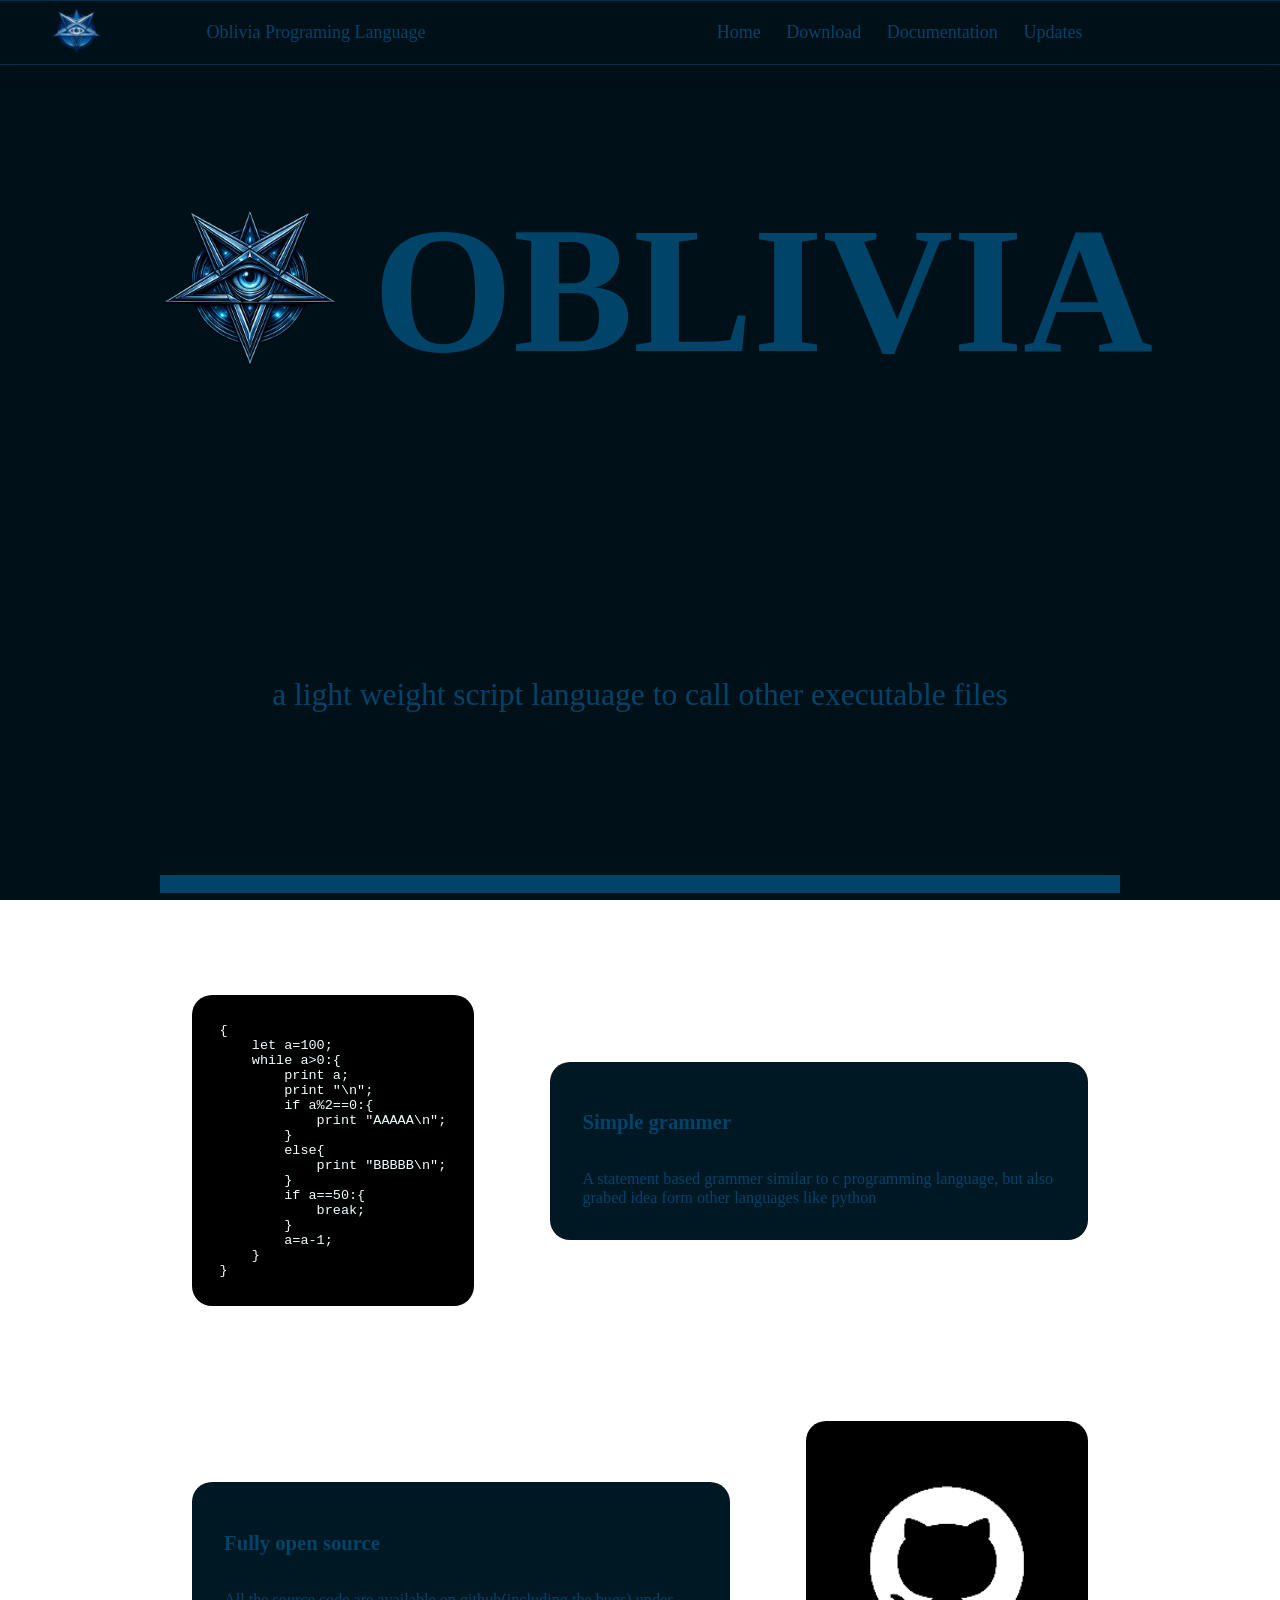
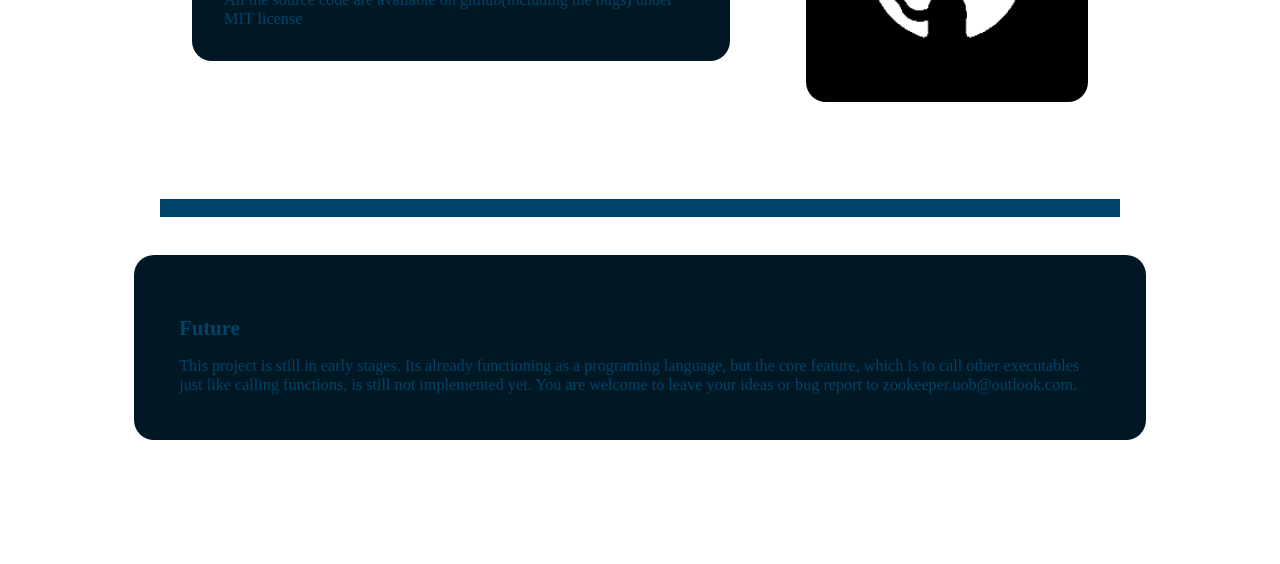
==== index.html @ b25215e7 "v0.3.0" ====
<!DOCTYPE html>
<html>
<head>
    <meta charset="UTF-8">
    <title>Oblivia Official Website</title>
    <link rel="icon" href="LOGO/LOGO3.png" type="image/png">
    <meta name="viewport" content="width=device-width, initial-scale=1.0">
    <link rel="stylesheet" href="style.css">
</head>
<body>
    <nav>
        <img src="LOGO/LOGO3.png" id="logo">
        <div id="title">Oblivia Programing Language</div>
        <ul id="nav">
            <li class="nav_li"><a href="index.html">Home</a></li>
            <li class="nav_li"><a href="https://github.com/nuistMrChest/Oblivia_release/releases/tag/v0.2.2">Download</a></li>
            <li class="nav_li"><a href="">Documentation</a></li>
            <li class="nav_li"><a href="">Updates</a></li>
        </ul>
    </nav>
    <div id="bk"></div>
    <div id="navbk"></div>
    <div id="cont">
        <div id="maintitle"><img src="LOGO/LOGO2.png" id="mainlogo"><h1>OBLIVIA</h1></div>
        <div id="subtitle">a light weight script language to call other executable files</div>
        <div class="line"></div>
        <div class="ct">
            <pre class="code"><code>
{
    let a=100;
    while a>0:{
        print a;
        print "\n";
        if a%2==0:{
            print "AAAAA\n";
        }
        else{
            print "BBBBB\n";
        }
        if a==50:{
            break;
        }
        a=a-1;
    }
}
            </code></pre>
            <div class="code_exp" class="txt">
                <h2>Simple grammer</h2><br>
                A statement based grammer similar to c programming language, but also grabed idea form other languages like python
            </div>
            <div class="code_exp" class="txt">
                <h2>Fully open source</h2><br>
                All the source code are available on github(including the bugs) under MIT license
            </div>
            <pre>
                <img src="image/github.png" class="showing">
            </pre>
            <div class="line"></div>
            <div class="main" class="txt">
                <h2>Future</h2>
                This project is still in early stages. Its already functioning as a programing language, but the core feature, which is to call other executables just like calling functions, is still not implemented yet. You are welcome to leave your ideas or bug report to zookeeper.uob@outlook.com.
            </div>
        </div>
    </div>
</body>
</html>
---- style.css ----
#bk{
    z-index:-1;
    background-color:#001018;
    width:100vw;
    height:100vh;
    background-size:cover;
    top:0;
    left:0;
    background-repeat: no-repeat;
    background-size: cover;
    position: fixed;
}
body,html{
    margin:0px;
    padding:0px;
}
nav{
    width:100vw;
    height:7vh;
    z-index:9999;
    background-color:#001018;
    position: fixed;
    display: flex;
    justify-content: center;
    align-items: center;
    border-bottom: 0.2vh;
    border-top: 0.2vh;
    border-left: 0px;
    border-right: 0px;
    border-style: solid;
    border-color: #003049;
    box-shadow: 2px 2px 20px rgba(0, 0, 0, 0.3);
}
#navbk{
    width: 100vw;
    height: 7vh;
    border-bottom: 0.2vh;
    border-top: 0.2vh;
    border-left: 0px;
    border-right: 0px;
    border-style: solid;
    border-color: #003049;
}
#title{
    font-size: 2vh;
    width: 30vw;
    color: #004469;
    display: flex;
    justify-content: center;
    align-items: center;
    flex-wrap: nowrap;

}
#logo{
    width: 7vh;
    height: 7vh;
    background-position: center;
    background-repeat: no-repeat;
    background-size: cover;
    margin-left: 5vh;
    margin-right: 5vh;
    
}
#nav{
    width: 70vw;
    height: 13vh;
    list-style: none;
    margin: 0px;
    display: flex;
    justify-content: center;
    align-items: center;
    font-size: 2vh;
    color: #004469;
}
.nav_li{
    margin: 1vw;
    display: flex;
    justify-content: center;
    align-items: center;
    width: auto;
    height: 10vh;
}
a{
  text-decoration: none;
  color: inherit;
}
#cont{
    width: 100vw;
    display: flex;
    justify-content: center;
    align-items: center;
    flex-wrap: wrap;
}
#mainlogo{
    width: 15vw;
    margin: 3vh;
    display: flex;
    justify-content: center;
    align-items: center;
}
#maintitle{
    width: 70vw;
    height: 20vh;
    font-size: 10vh;
    margin-bottom: 15vh;
    margin-top: 15vh;
    color: #004469;
    display: flex;
    justify-content: center;
    align-items: center;
    
}
#subtitle{
    width: 70vw;
    height: 20vh;
    margin-top: 10vh;
    margin-bottom: 10vh;
    font-size: 3.5vh;
    color: #004469;
    display: flex;
    justify-content: center;
    align-items: center;
    
}
.ct{
    font-size: 2vh;
    width: 90vw;
    padding: 5vw;
    margin-left: 5vw;
    margin-right: 5vw;
    display: flex;
    justify-content: center;
    align-items: center;
    flex-wrap:wrap;
}
.code{
    border-radius: 20px;
    display: flex;
    justify-content: center;
    align-items: center;
    width: 20vw;
    padding: 1vw;
    margin: 3vw;
    background-color: #000000;
    font-size: 1.5vh;
    color: azure;
}
.showing{
    border-radius: 20px;
    display: flex;
    justify-content: center;
    align-items: center;
    width: 20vw;
    padding: 1vw;
    margin: 3vw;
    background-color: #000000;
    font-size: 1.5vh;
    color: azure;   
}
.code_exp{
   width: 37vw;
    padding: 2.5vw;
    margin: 3vw;
    background-color: #001724;
    font-size: 1.8vh;
    color: #004469;
    border-radius: 20px;
    display: flex;
    align-items: center;
    flex-wrap: wrap;
    
}
.main{
    width: 72vw;
    padding: 3.5vw;
    margin: 3vw;
    background-color: #001724;
    font-size: 1.8vh;
    color: #004469;
    border-radius: 20px;
    display: flex;
    align-items: center;
    flex-wrap: wrap;
}

h2{
    font-size: 2.3vh;
    color: #004469;
}
.line{
    width: 75vw;
    height: 2vh;
    background-color: #004469;
}
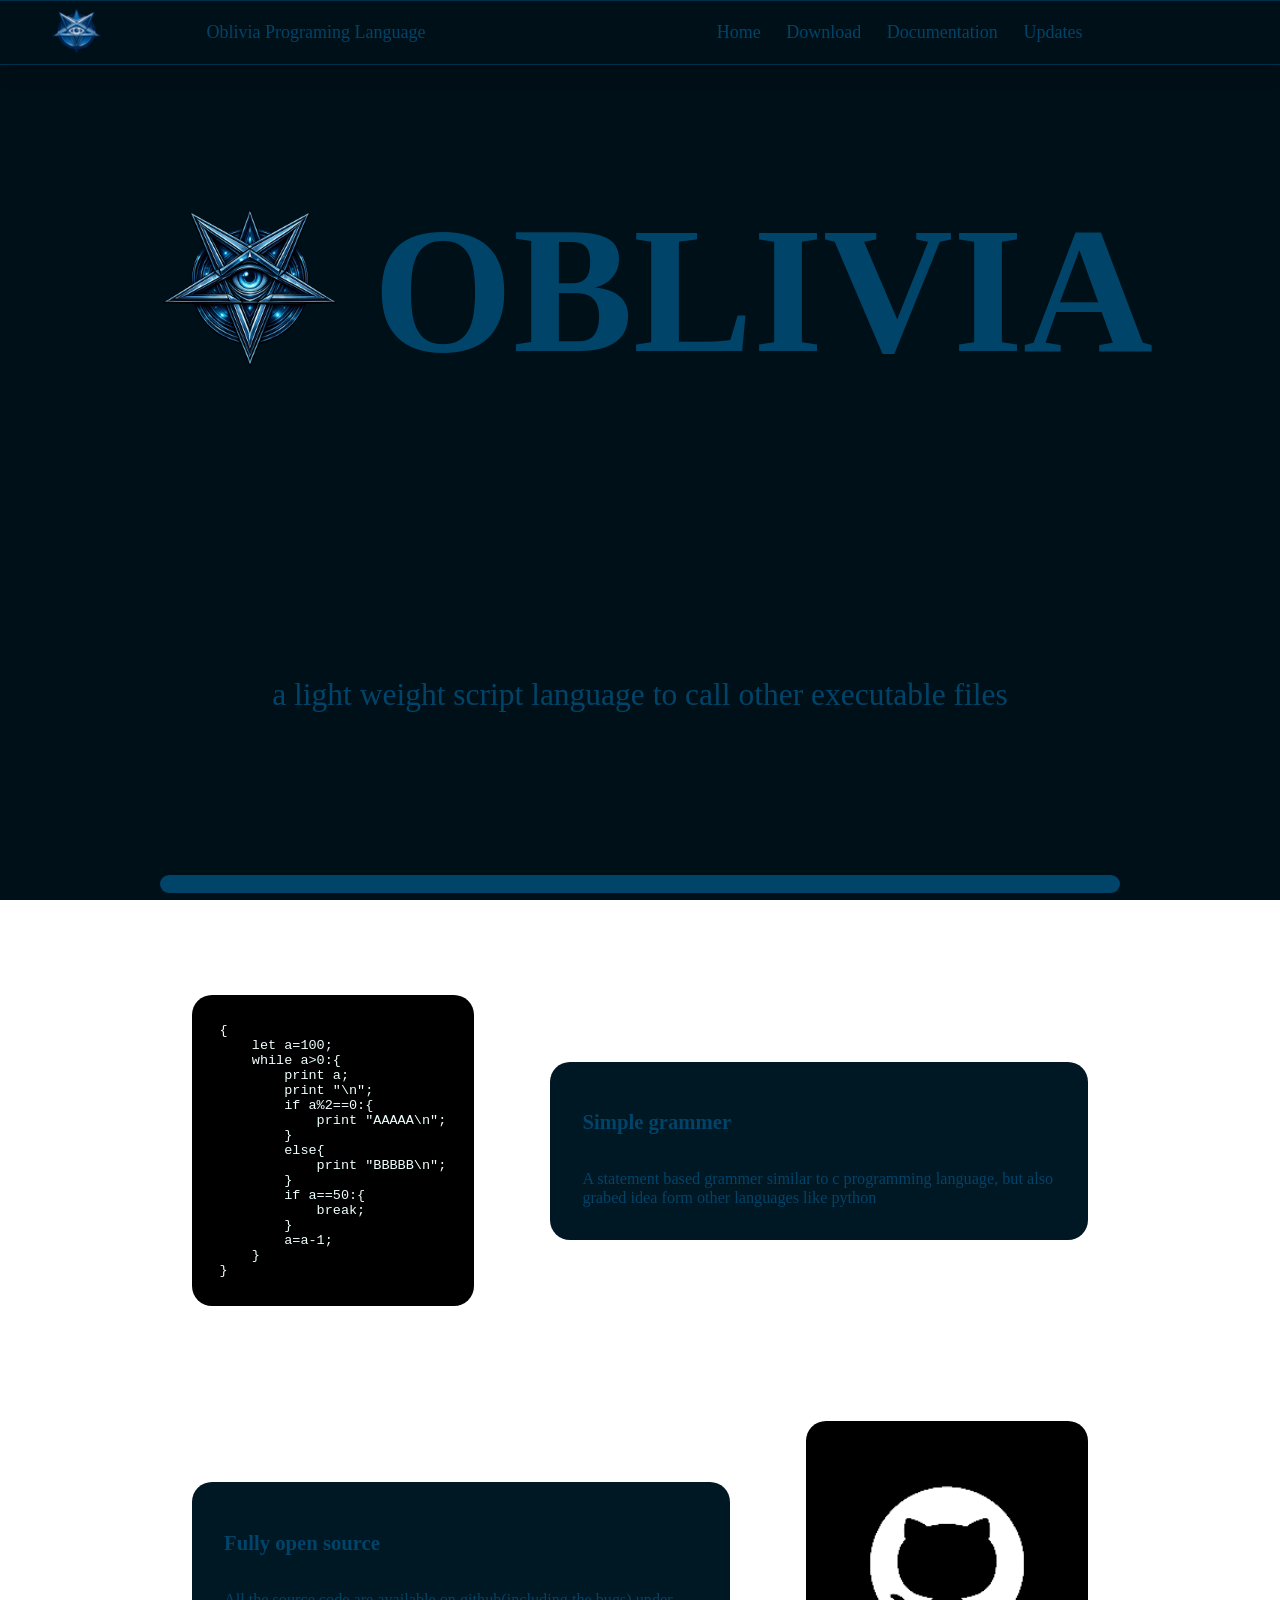
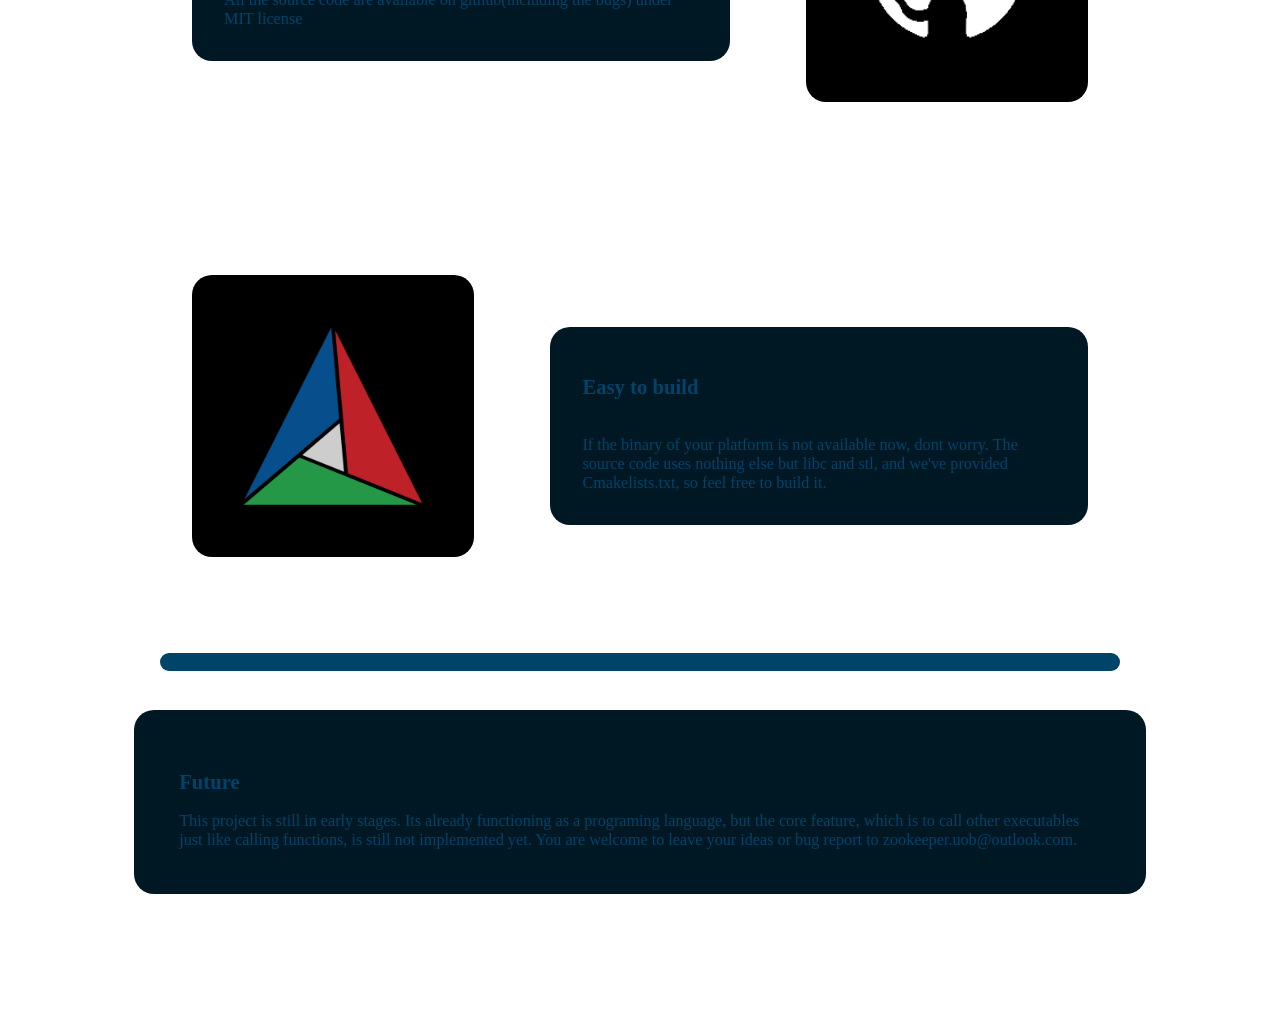
==== commit fa61871c: "v0.7.0" ====
--- a/index.html
+++ b/index.html
@@ -13,9 +13,9 @@
         <div id="title">Oblivia Programing Language</div>
         <ul id="nav">
             <li class="nav_li"><a href="index.html">Home</a></li>
-            <li class="nav_li"><a href="https://github.com/nuistMrChest/Oblivia_release/releases/tag/v0.2.2">Download</a></li>
-            <li class="nav_li"><a href="">Documentation</a></li>
-            <li class="nav_li"><a href="">Updates</a></li>
+            <li class="nav_li"><a href="https://github.com/nuistMrChest/Oblivia_release/releases/">Download</a></li>
+            <li class="nav_li"><a href="documentation.html">Documentation</a></li>
+            <li class="nav_li"><a href="updates.html">Updates</a></li>
         </ul>
     </nav>
     <div id="bk"></div>
@@ -55,6 +55,13 @@
             <pre>
                 <img src="image/github.png" class="showing">
             </pre>
+            <pre>
+                <img src="image/Cmake.png" class="showing">
+            </pre>
+            <div class="code_exp" class="txt">
+                <h2>Easy to build</h2><br>
+                If the binary of your platform is not available now, dont worry. The source code uses nothing else but libc and stl, and we've provided Cmakelists.txt, so feel free to build it.
+            </div>
             <div class="line"></div>
             <div class="main" class="txt">
                 <h2>Future</h2>
--- a/style.css
+++ b/style.css
@@ -166,7 +166,8 @@
     color: #004469;
     border-radius: 20px;
     display: flex;
-    align-items: center;
+    align-items: flex-start;
+    flex-direction: column;
     flex-wrap: wrap;
     
 }
@@ -179,7 +180,8 @@
     color: #004469;
     border-radius: 20px;
     display: flex;
-    align-items: center;
+    align-items: flex-start;
+    flex-direction: column;
     flex-wrap: wrap;
 }
 
@@ -188,6 +190,7 @@
     color: #004469;
 }
 .line{
+    border-radius: 20px;
     width: 75vw;
     height: 2vh;
     background-color: #004469;
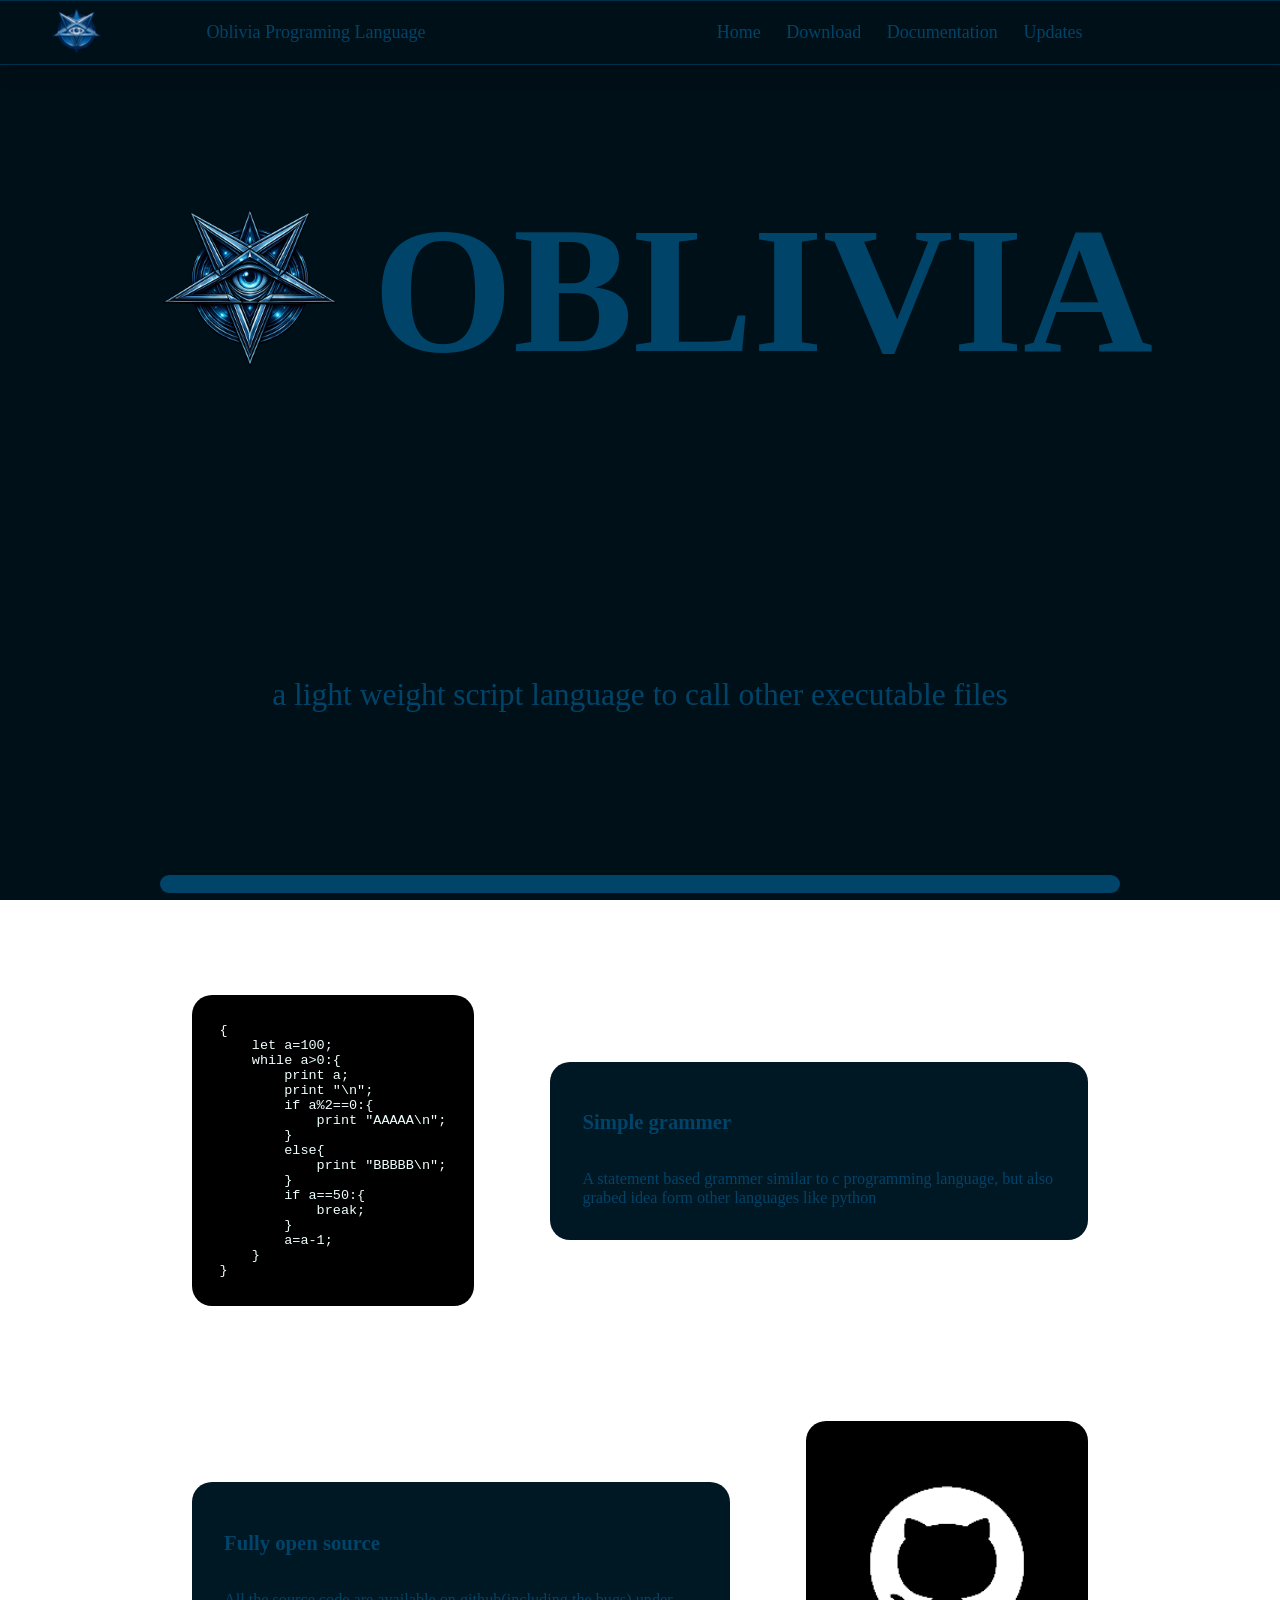
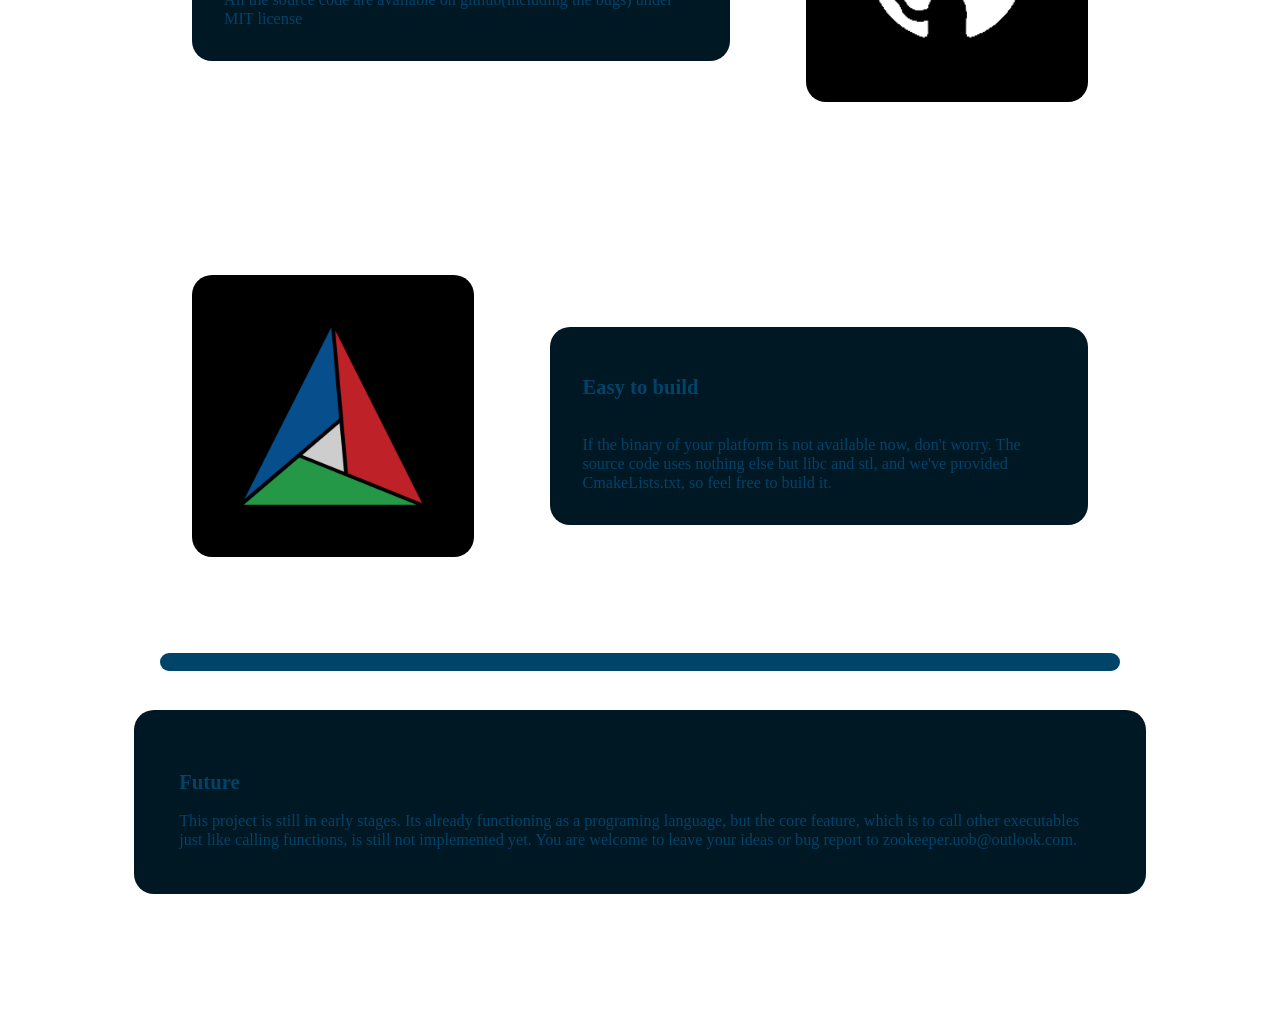
==== commit a92973ab: "v0.7.1" ====
--- a/index.html
+++ b/index.html
@@ -60,7 +60,7 @@
             </pre>
             <div class="code_exp" class="txt">
                 <h2>Easy to build</h2><br>
-                If the binary of your platform is not available now, dont worry. The source code uses nothing else but libc and stl, and we've provided Cmakelists.txt, so feel free to build it.
+                If the binary of your platform is not available now, don't worry. The source code uses nothing else but libc and stl, and we've provided CmakeLists.txt, so feel free to build it.
             </div>
             <div class="line"></div>
             <div class="main" class="txt">
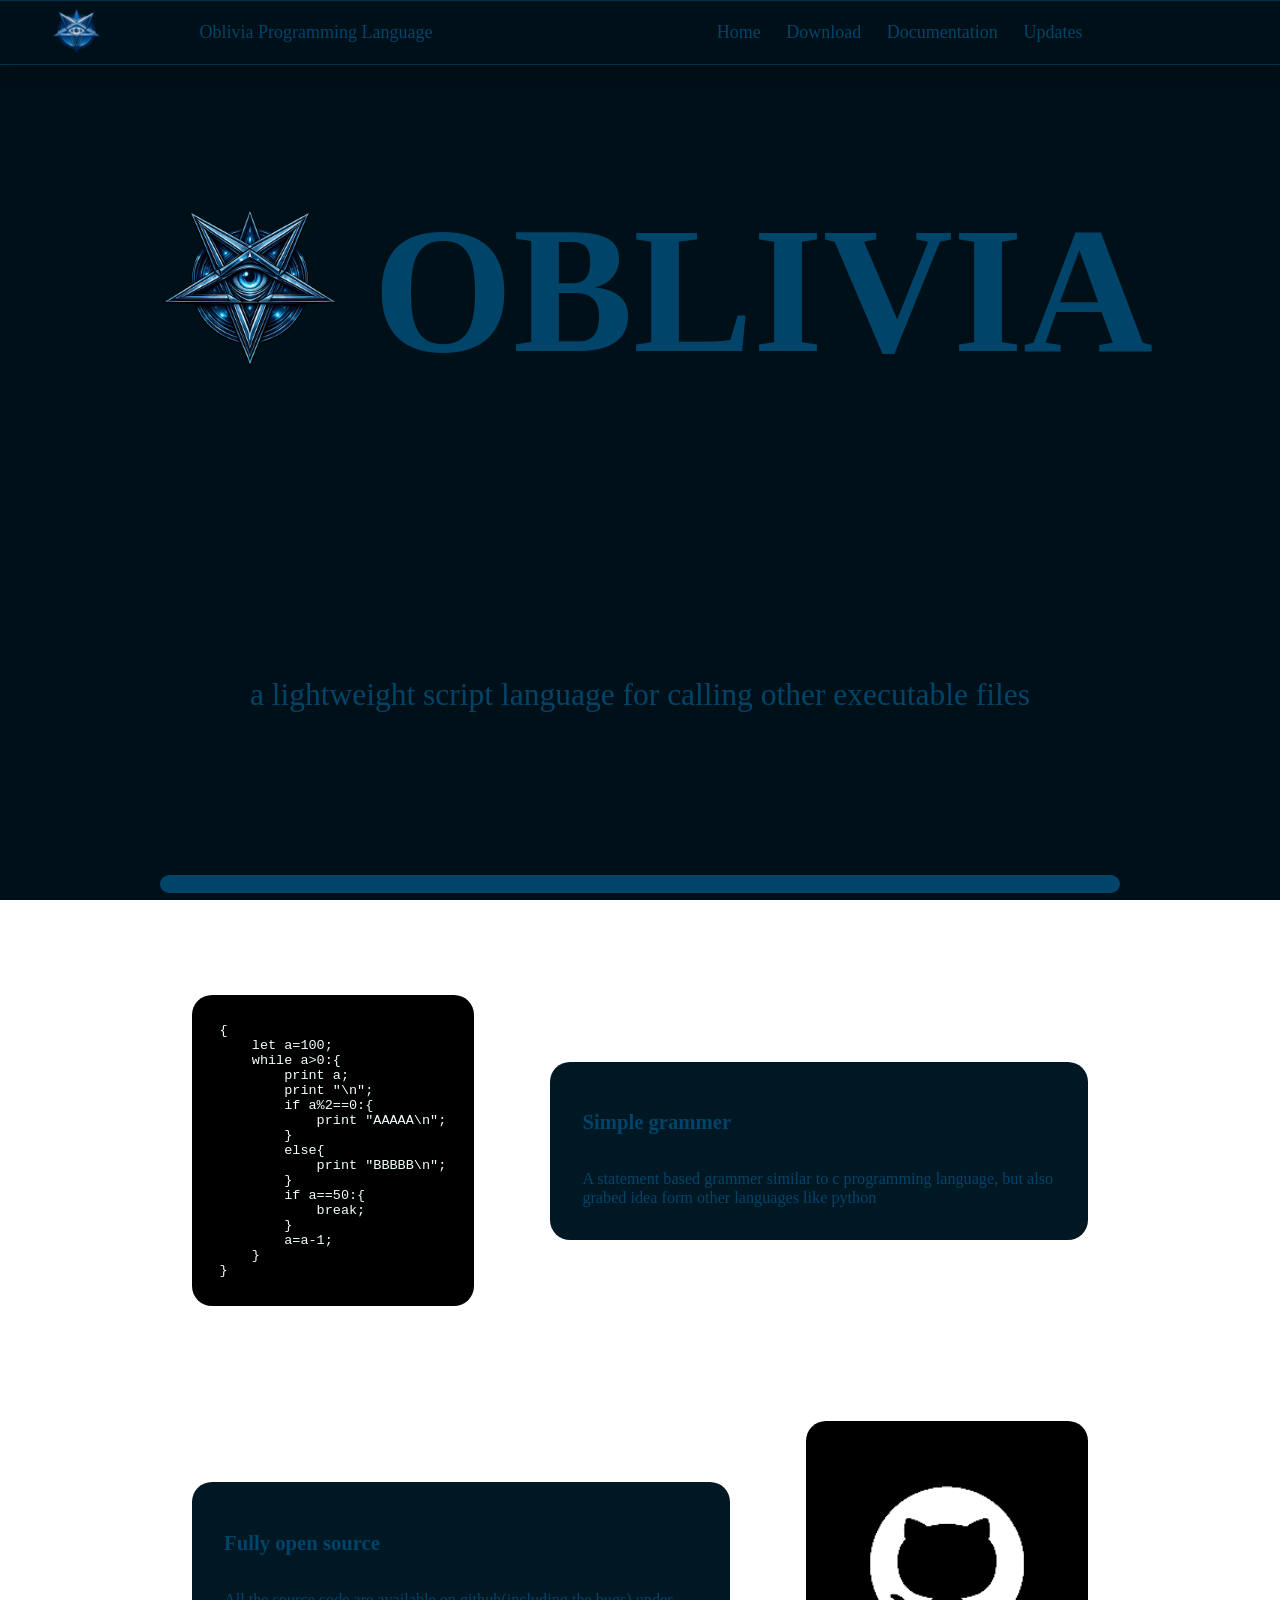
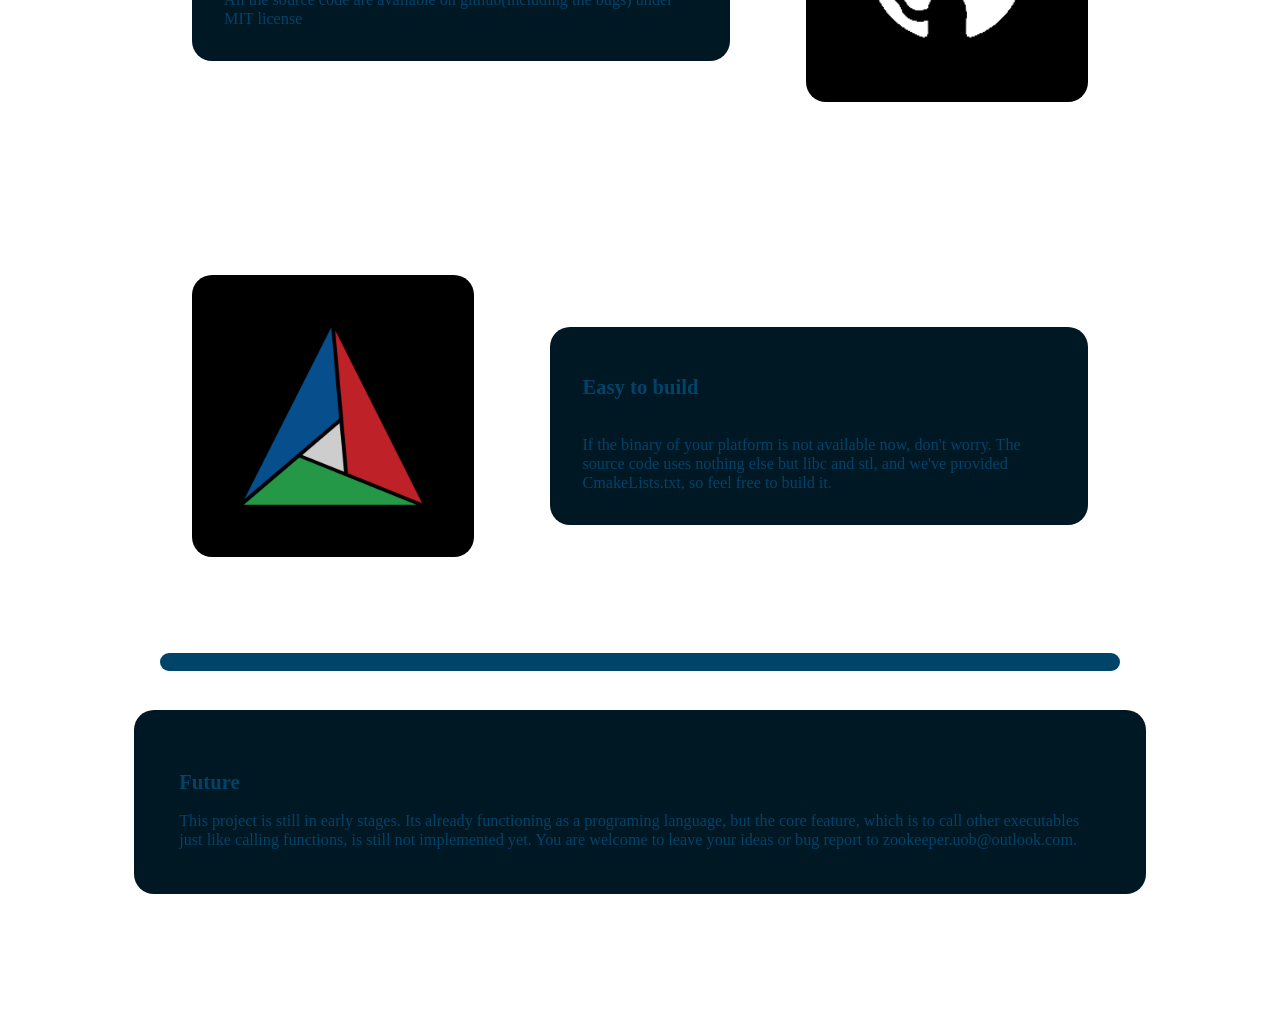
==== commit 5220564b: "v0.11.2" ====
--- a/index.html
+++ b/index.html
@@ -10,7 +10,7 @@
 <body>
     <nav>
         <img src="LOGO/LOGO3.png" id="logo">
-        <div id="title">Oblivia Programing Language</div>
+        <div id="title">Oblivia Programming Language</div>
         <ul id="nav">
             <li class="nav_li"><a href="index.html">Home</a></li>
             <li class="nav_li"><a href="https://github.com/nuistMrChest/Oblivia_release/releases/">Download</a></li>
@@ -22,7 +22,7 @@
     <div id="navbk"></div>
     <div id="cont">
         <div id="maintitle"><img src="LOGO/LOGO2.png" id="mainlogo"><h1>OBLIVIA</h1></div>
-        <div id="subtitle">a light weight script language to call other executable files</div>
+        <div class="subtitle">a lightweight script language for calling other executable files</div>
         <div class="line"></div>
         <div class="ct">
             <pre class="code"><code>
--- a/style.css
+++ b/style.css
@@ -110,7 +110,7 @@
     align-items: center;
     
 }
-#subtitle{
+.subtitle{
     width: 70vw;
     height: 20vh;
     margin-top: 10vh;
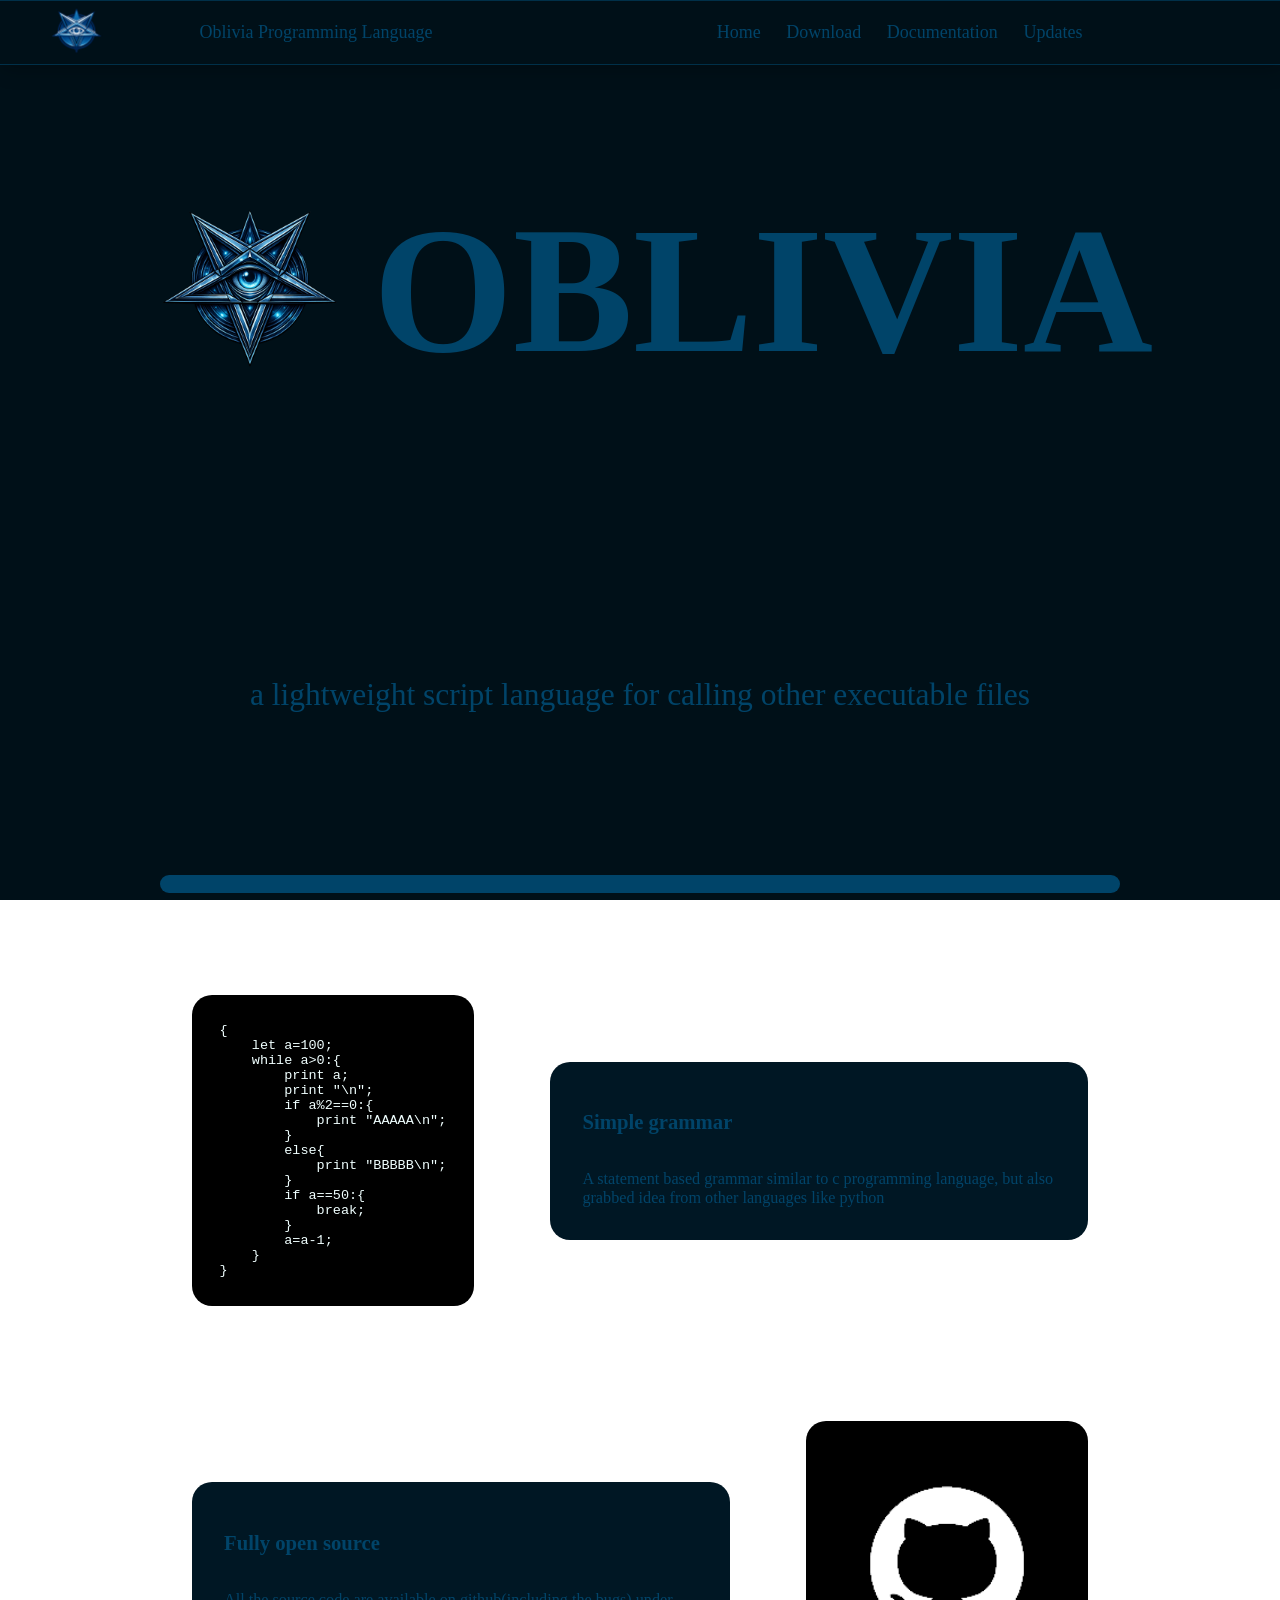
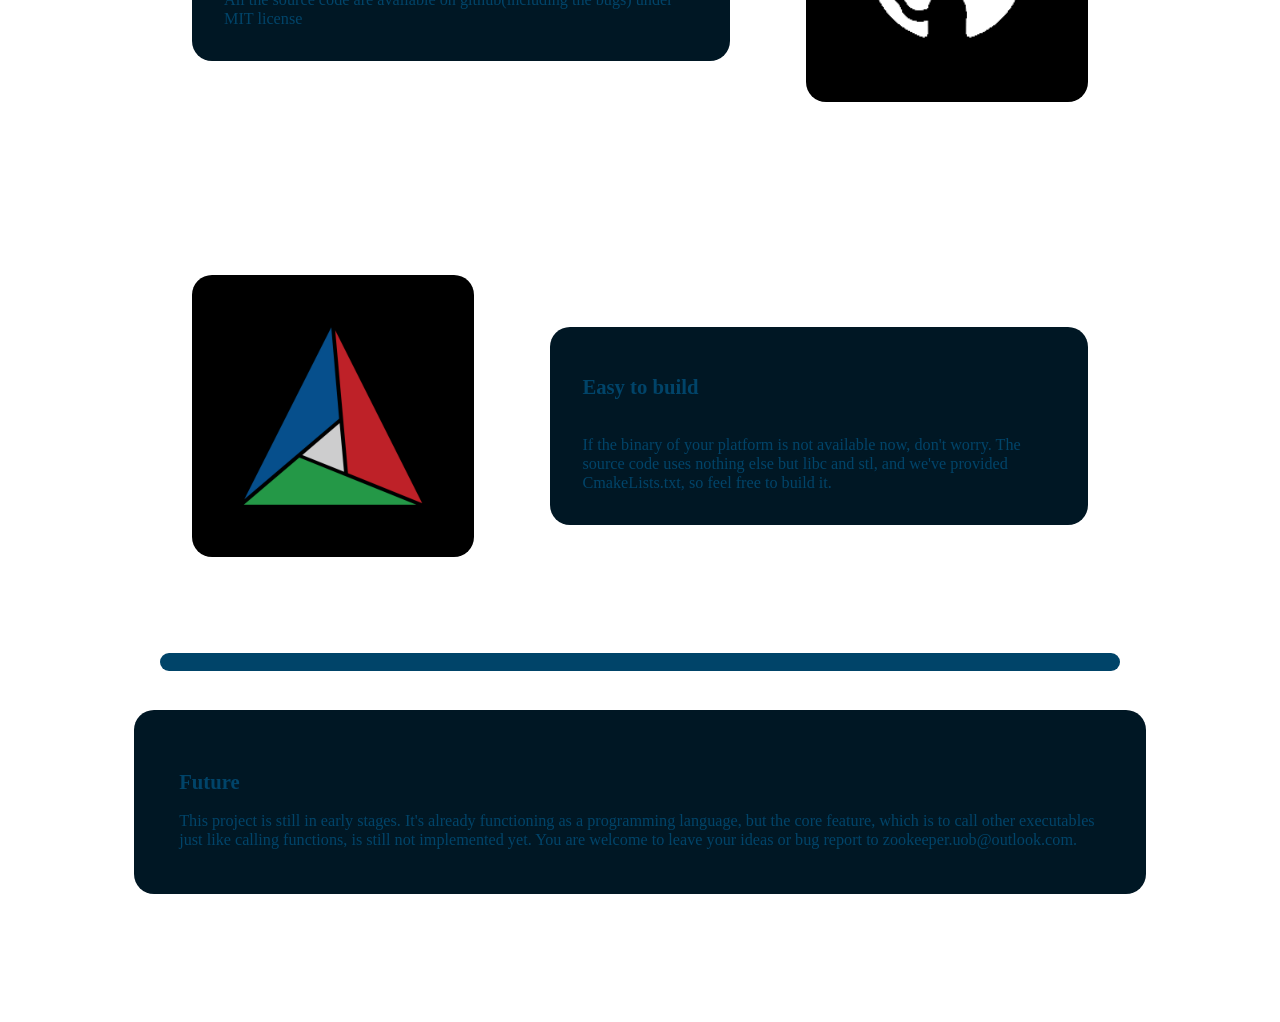
==== commit 0fa60bb5: "Fix typos across homepage content" ====
--- a/index.html
+++ b/index.html
@@ -45,8 +45,8 @@
 }
             </code></pre>
             <div class="code_exp" class="txt">
-                <h2>Simple grammer</h2><br>
-                A statement based grammer similar to c programming language, but also grabed idea form other languages like python
+                <h2>Simple grammar</h2><br>
+                A statement based grammar similar to c programming language, but also grabbed idea from other languages like python
             </div>
             <div class="code_exp" class="txt">
                 <h2>Fully open source</h2><br>
@@ -65,7 +65,7 @@
             <div class="line"></div>
             <div class="main" class="txt">
                 <h2>Future</h2>
-                This project is still in early stages. Its already functioning as a programing language, but the core feature, which is to call other executables just like calling functions, is still not implemented yet. You are welcome to leave your ideas or bug report to zookeeper.uob@outlook.com.
+                This project is still in early stages. It's already functioning as a programming language, but the core feature, which is to call other executables just like calling functions, is still not implemented yet. You are welcome to leave your ideas or bug report to zookeeper.uob@outlook.com.
             </div>
         </div>
     </div>
